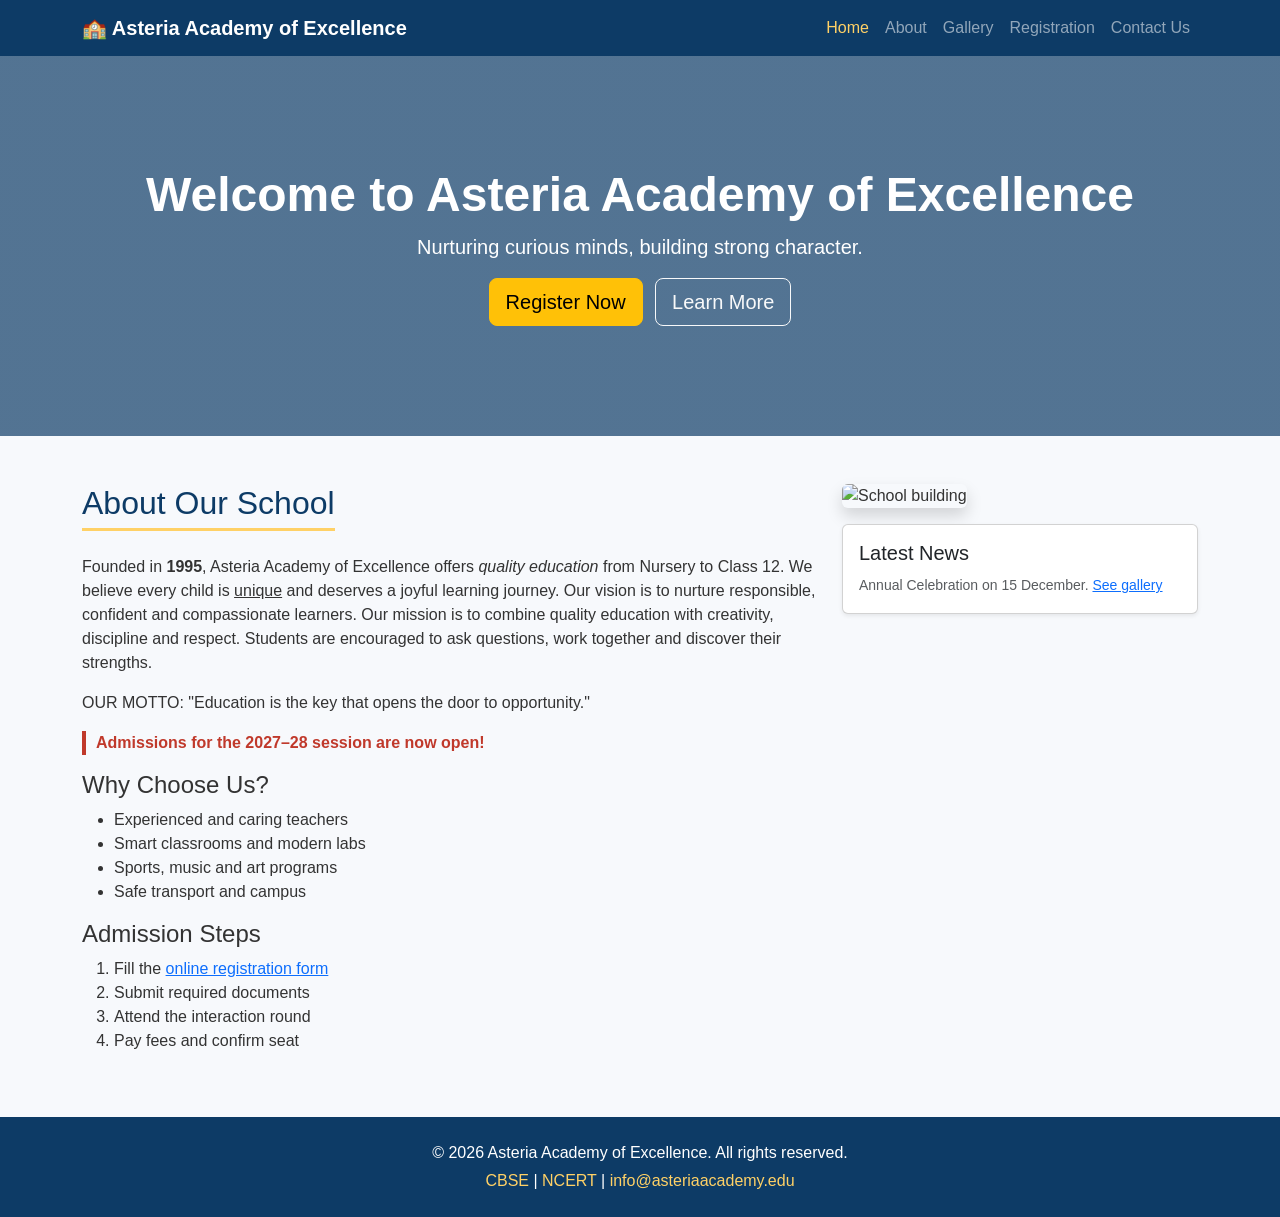
==== index.html @ e62aaa89 "Add files via upload" ====
<!DOCTYPE html>
<html lang="en">
<head>
  <meta charset="UTF-8">
  <meta name="viewport" content="width=device-width, initial-scale=1">
  <title>Home | Asteria Academy of Excellence</title>
  <!-- Bootstrap CSS -->
  <link href="https://cdn.jsdelivr.net/npm/bootstrap@5.3.3/dist/css/bootstrap.min.css" rel="stylesheet">
  <!-- 1) EXTERNAL CSS -->
  <link rel="stylesheet" href="style.css">
  <!-- 2) INTERNAL CSS -->
  <style>
    .hero { background: linear-gradient(rgba(13,59,102,.7), rgba(13,59,102,.7)),  url('image/img1.jpeg')center/cover no-repeat; color:#fff; padding:110px 0; }
    .hero h1 { font-size: 3rem; }
  </style>
</head>
<body>
<nav class="navbar navbar-expand-lg navbar-dark school-nav sticky-top">
  <div class="container">
    <a class="navbar-brand fw-bold" href="index.html">&#127979; Asteria Academy of Excellence</a>
    <button class="navbar-toggler" type="button" data-bs-toggle="collapse" data-bs-target="#menu"><span class="navbar-toggler-icon"></span></button>
    <div class="collapse navbar-collapse" id="menu"><ul class="navbar-nav ms-auto"><li class="nav-item"><a class="nav-link active" href="index.html">Home</a></li><li class="nav-item"><a class="nav-link" href="about.html">About</a></li><li class="nav-item"><a class="nav-link" href="gallery.html">Gallery</a></li><li class="nav-item"><a class="nav-link" href="registration.html">Registration</a></li><li class="nav-item"><a class="nav-link" href="contact.html">Contact Us</a></li></ul></div>
  </div>
</nav>

<section class="hero text-center">
  <div class="container">
    <h1 class="fw-bold">Welcome to Asteria Academy of Excellence</h1>
    <p class="lead">Nurturing curious minds, building strong character.</p>
    <a href="registration.html" class="btn btn-warning btn-lg me-2">Register Now</a>
    <a href="about.html" class="btn btn-outline-light btn-lg">Learn More</a>
  </div>
</section>

<div class="container mt-5">
  <div class="row g-4">
    <div class="col-md-8">
      <h2 class="section-title">About Our School</h2>
      <p>Founded in <strong>1995</strong>, Asteria Academy of Excellence offers <em>quality education</em> from
      Nursery to Class 12. We believe every child is <u>unique</u> and deserves a joyful learning journey. Our 
    vision is to nurture responsible, confident and compassionate learners.
  Our mission is to combine quality education with creativity, discipline and respect. Students are encouraged 
to ask questions, work together and discover their strengths.</p>
<p>OUR MOTTO: "Education is the key that opens the door to opportunity."</p>
      <!-- 3) INLINE CSS -->
      <p style="color:#c0392b; font-weight:bold; border-left:4px solid #c0392b; padding-left:10px;">
        Admissions for the 2027&ndash;28 session are now open!</p>
      <h4>Why Choose Us?</h4>
      <ul>
        <li>Experienced and caring teachers</li>
        <li>Smart classrooms and modern labs</li>
        <li>Sports, music and art programs</li>
        <li>Safe transport and campus</li>
      </ul>
      <h4>Admission Steps</h4>
      <ol>
        <li>Fill the <a href="registration.html">online registration form</a></li>
        <li>Submit required documents</li>
        <li>Attend the interaction round</li>
        <li>Pay fees and confirm seat</li>
      </ol>
    </div>
    <div class="col-md-4">
      <img src="image/img9.jpeg" class="img-fluid rounded shadow" alt="School building">
      <div class="card mt-3 shadow-sm">
        <div class="card-body">
          <h5 class="card-title">Latest News</h5>
          <p class="card-text"><small class="text-muted">Annual Celebration on 15 December. <a href="gallery.html">See gallery</a></small></p>
        </div>
      </div>
    </div>
  </div>
</div>

<footer class="school-footer text-center py-4 mt-5">
  <p class="mb-1">&copy; 2026 Asteria Academy of Excellence. All rights reserved.</p>
  <p class="mb-0"><a href="https://www.cbse.gov.in" target="_blank" rel="noopener">CBSE</a> |
  <a href="https://ncert.nic.in" target="_blank" rel="noopener">NCERT</a> |
  <a href="mailto:info@sunriseschool.edu">info@asteriaacademy.edu</a></p>
</footer>
<script src="https://cdn.jsdelivr.net/npm/bootstrap@5.3.3/dist/js/bootstrap.bundle.min.js"></script>
</body>
</html>
---- style.css ----
/* External CSS - style.css */
body { font-family: 'Segoe UI', Arial, sans-serif; background:#f7f9fc; color:#333; }
.school-nav { background:#0d3b66; }
.school-nav .nav-link.active, .school-nav .nav-link:hover { color:#ffd166 !important; }
.section-title { color:#0d3b66; border-bottom:3px solid #ffd166; display:inline-block; padding-bottom:6px; margin-bottom:24px; }
.gallery-img { transition:transform .3s; }
.gallery-img:hover { transform:scale(1.05); }
.school-footer { background:#0d3b66; color:#fff; }
.school-footer a { color:#ffd166; text-decoration:none; }
a { color:#0d6efd; }
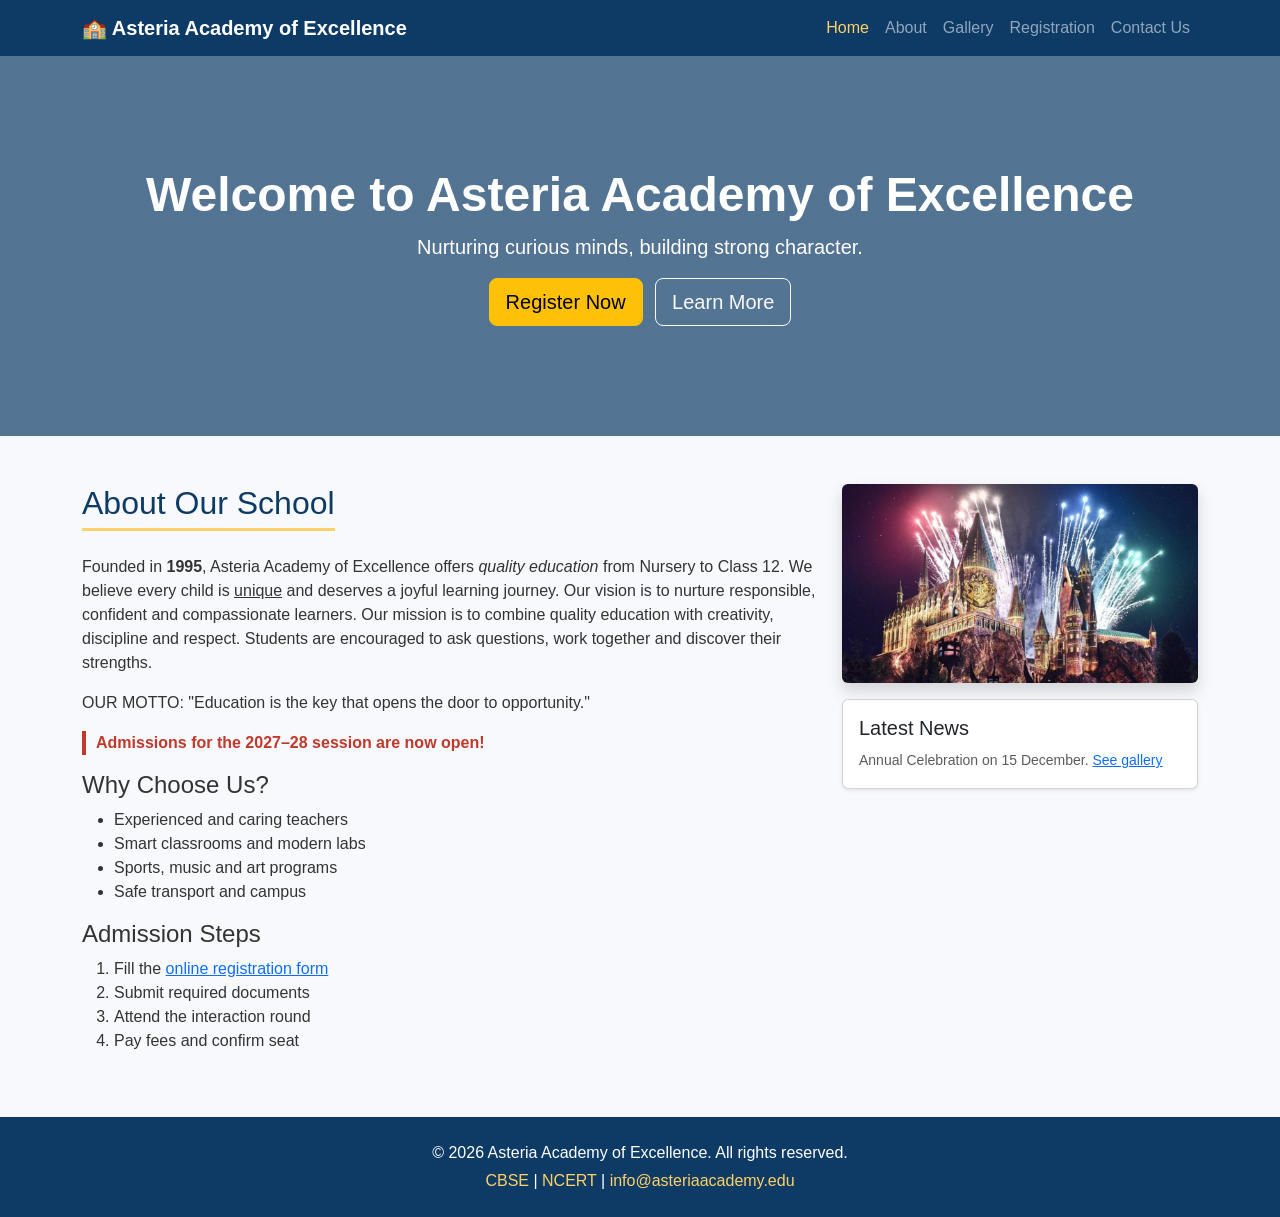
==== commit dcb253cb: "Update index.html" ====
--- a/index.html
+++ b/index.html
@@ -61,7 +61,7 @@
       </ol>
     </div>
     <div class="col-md-4">
-      <img src="image/img9.jpeg" class="img-fluid rounded shadow" alt="School building">
+      <img src="img9.jpeg" class="img-fluid rounded shadow" alt="School building">
       <div class="card mt-3 shadow-sm">
         <div class="card-body">
           <h5 class="card-title">Latest News</h5>
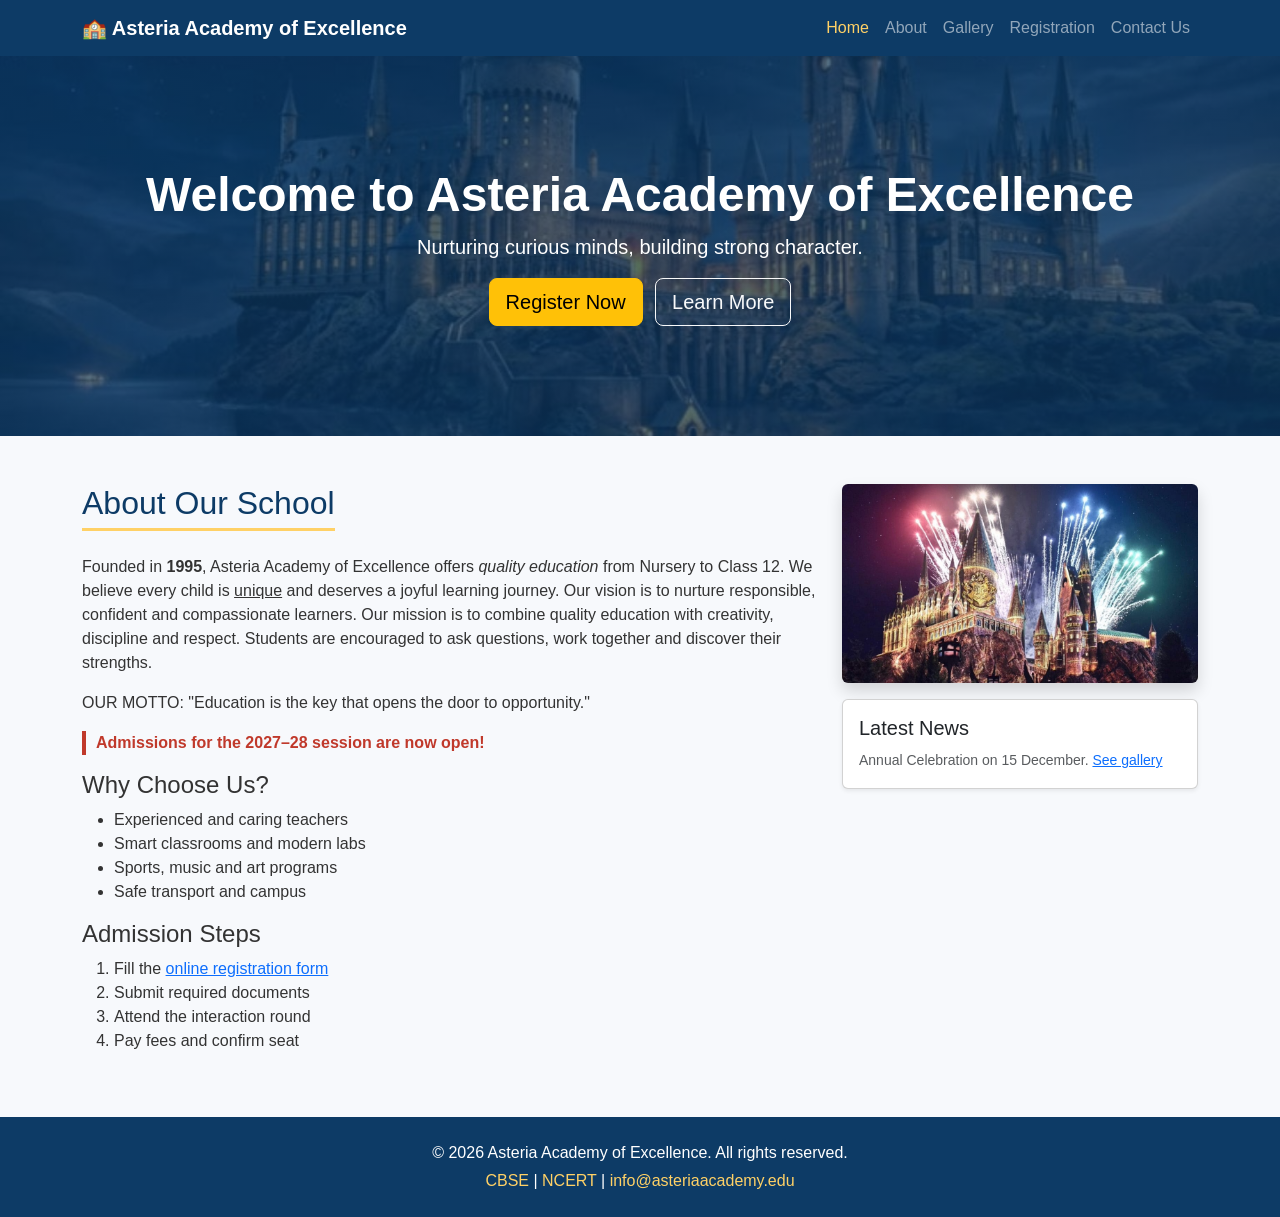
==== commit 63ccdce5: "Update index.html" ====
--- a/index.html
+++ b/index.html
@@ -10,7 +10,7 @@
   <link rel="stylesheet" href="style.css">
   <!-- 2) INTERNAL CSS -->
   <style>
-    .hero { background: linear-gradient(rgba(13,59,102,.7), rgba(13,59,102,.7)),  url('image/img1.jpeg')center/cover no-repeat; color:#fff; padding:110px 0; }
+    .hero { background: linear-gradient(rgba(13,59,102,.7), rgba(13,59,102,.7)),  url('img1.jpeg')center/cover no-repeat; color:#fff; padding:110px 0; }
     .hero h1 { font-size: 3rem; }
   </style>
 </head>
